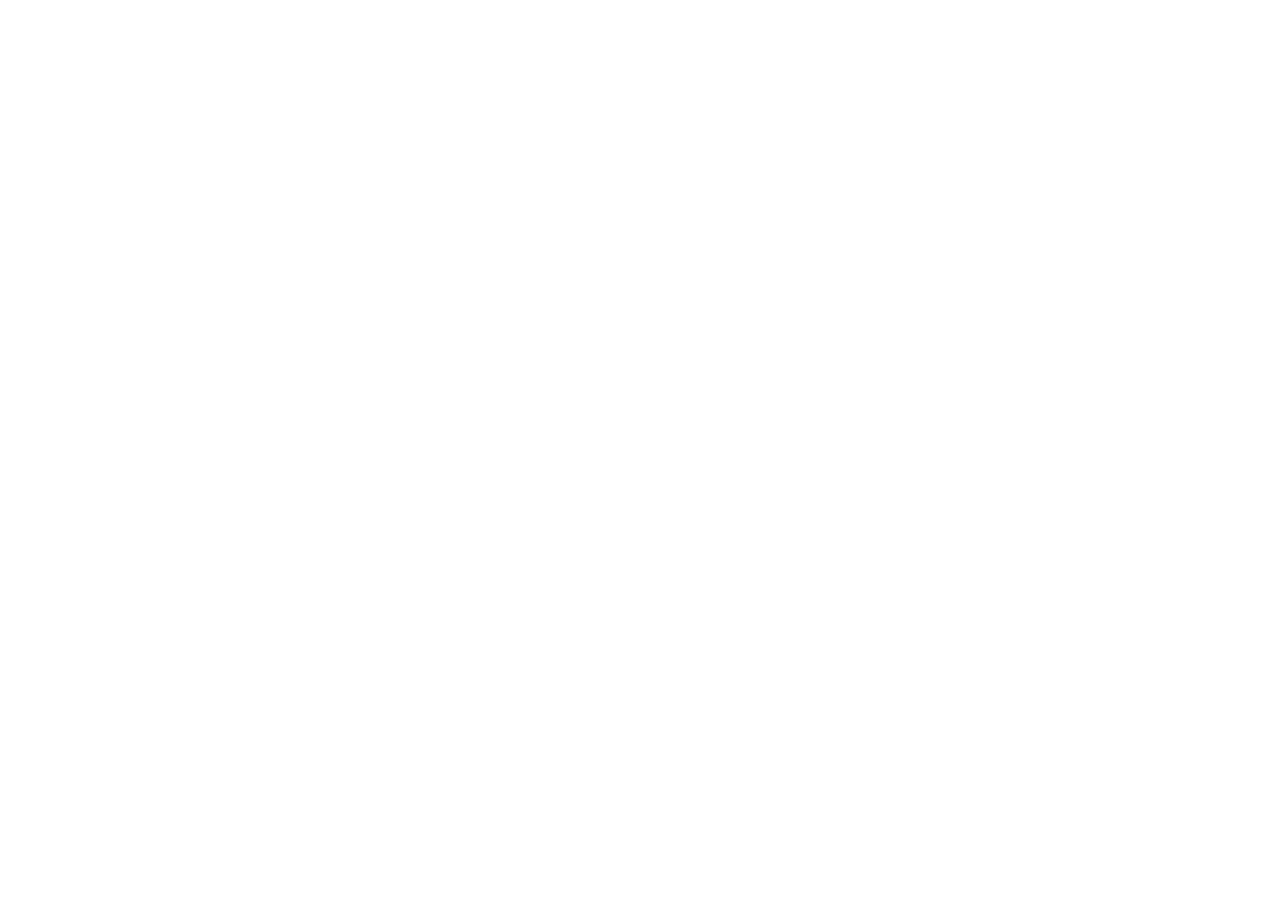
==== index.html @ 7c889d15 "create html and css files" ====
<!DOCTYPE html>
<html lang="en">
  <head>
    <meta charset="UTF-8" />
    <meta name="viewport" content="width=device-width, initial-scale=1.0" />
    <title>Document</title>
    <link rel="stylesheet" href="style.css" />
  </head>
  <body></body>
</html>
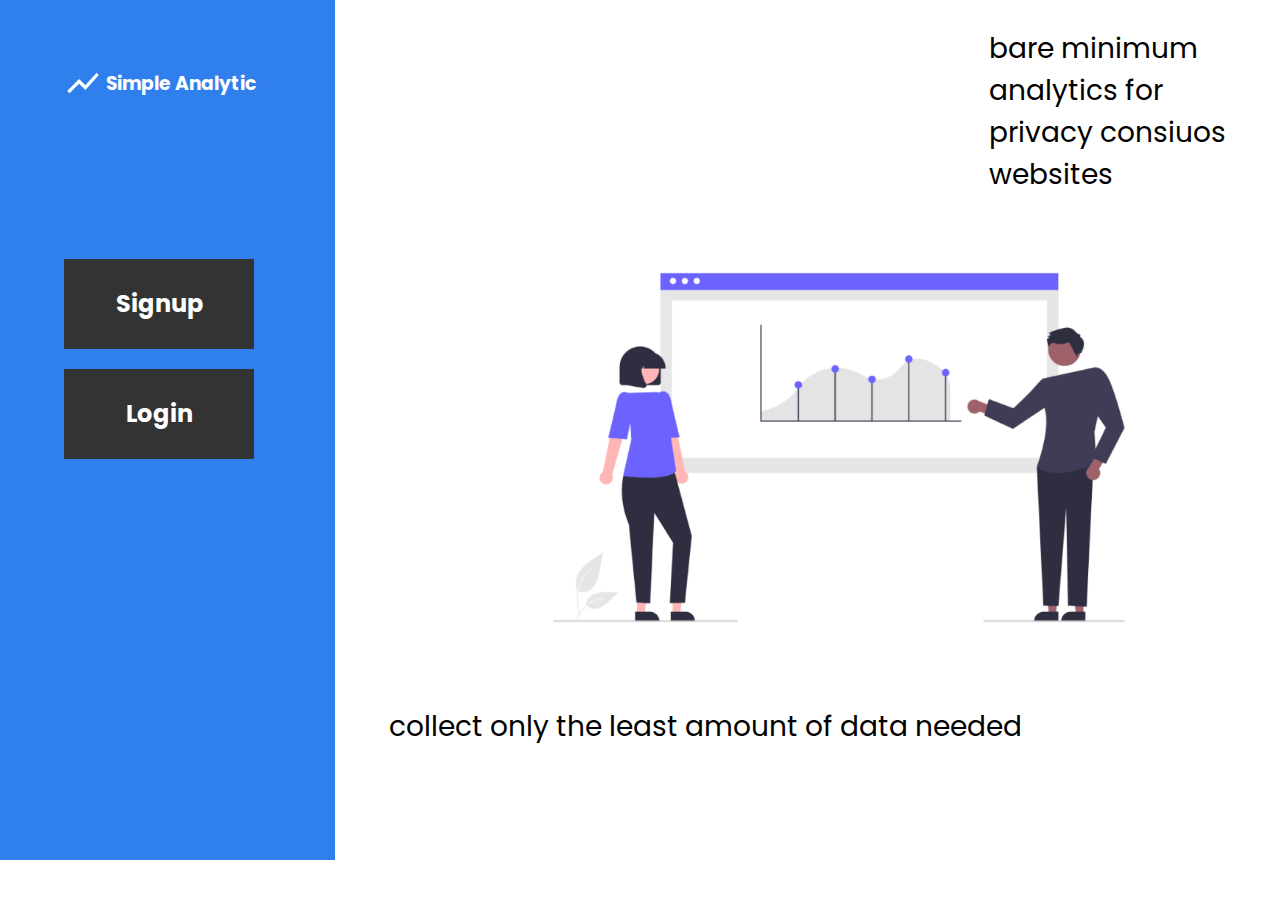
==== commit c0d2111a: "added nav and content" ====
--- a/index.html
+++ b/index.html
@@ -6,5 +6,29 @@
     <title>Document</title>
     <link rel="stylesheet" href="style.css" />
   </head>
-  <body></body>
+  <body>
+    <div class="side-nav">
+      <div class="analitic">
+        <img src="icons/show_chart.svg" alt="vector logo" />
+        <h3>Simple Analytic</h3>
+      </div>
+      <nav class="nav-list">
+        <a href="dashboard.html">
+          <h2 class="black-buttons">Signup</h2>
+          <h2 class="black-buttons">Login</h2>
+        </a>
+      </nav>
+    </div>
+    <div class="main-content">
+      <div>
+        <p class="top-text">
+          bare minimum analytics for privacy consiuos websites
+        </p>
+      </div>
+      <img class="main-image" src="icons/main-image.png" alt="showing chart" />
+      <div>
+        <p class="bottom-text">collect only the least amount of data needed</p>
+      </div>
+    </div>
+  </body>
 </html>
--- a/style.css
+++ b/style.css
@@ -0,0 +1,213 @@
+@import url("https://fonts.googleapis.com/css2?family=Big+Shoulders+Display:wght@400;500&family=DM+Sans:opsz,wght@9..40,100&family=Open+Sans:ital,wght@1,300&family=Oswald:wght@200&family=Pixelify+Sans&family=Poppins:wght@300;600;700&family=Press+Start+2P&family=Roboto:ital,wght@0,100;0,300;1,300;1,400&family=Ultra&display=swap");
+
+body {
+  font-family: Poppins;
+  margin: 0;
+  padding: 0;
+  box-sizing: border-box;
+}
+
+.side-nav {
+  display: inline-block;
+  vertical-align: top;
+  padding: 64px;
+  background-color: #2f80ed;
+  box-sizing: border-box;
+  color: white;
+  height: 100%;
+}
+/* DASHBOARD  */
+.content {
+  display: inline-block;
+  width: 70%;
+  padding: 44px;
+  height: 100%;
+}
+.analitic {
+  margin-right: 14px;
+}
+.analitic h3 {
+  display: inline;
+  vertical-align: middle;
+  color: white;
+}
+.analitic img {
+  display: inline;
+  vertical-align: middle;
+}
+.nav-list {
+  margin-top: 157px;
+}
+.nav-list img,
+a {
+  vertical-align: middle;
+  margin-right: 15px;
+  height: 100%;
+}
+
+.float-right {
+  float: right;
+}
+.nav-list a {
+  display: block;
+  color: white;
+  line-height: 50px;
+  text-decoration: none;
+  font-weight: 700;
+}
+.logout {
+  cursor: pointer;
+  margin-top: 550px;
+}
+.logout img {
+  margin-right: 4px;
+  vertical-align: middle;
+}
+.logout-btn {
+  border: none;
+  background-color: unset;
+  color: white;
+  vertical-align: middle;
+  font-family: Poppins;
+  font-size: 18px;
+  font-weight: 700;
+  cursor: pointer;
+}
+
+.title {
+  color: #515151;
+  font-size: 24px;
+  font-weight: 700;
+}
+.headline-text {
+  color: #333;
+  font-size: 24px;
+  font-weight: 700;
+}
+
+.view-block {
+  display: inline-block;
+  margin-left: 10%;
+  border-radius: 25px;
+  padding: 40px 70px;
+  background-color: #333;
+}
+.view-block span {
+  font-weight: 700;
+  color: white;
+}
+.count {
+  font-size: 36px;
+}
+
+.pages-text {
+  display: inline-block;
+  box-sizing: border-box;
+  width: 100%;
+  font-size: 18px;
+  font-weight: 700;
+  color: #4f4f4f;
+  border: 1px solid #bdbdbd;
+  padding: 20px 39px;
+}
+.dashboard-page {
+  margin-top: 153px;
+}
+.dashboard-page a {
+  color: white;
+  text-decoration: none;
+  font-weight: 700;
+}
+/* DASHBOARD */
+
+/* SETTINGS */
+.setting-content {
+  display: inline-block;
+  padding: 30px;
+}
+.box {
+  border: 1px solid #828282;
+  text-align: center;
+  background: #fff;
+  padding: 24px;
+  width: 400px;
+  margin-bottom: 20px;
+}
+.check {
+  border: 1px solid #828282;
+  text-align: center;
+  background: #fff;
+  padding: 24px;
+  width: 400px;
+  /* height: 75px; */
+}
+.label {
+  font-weight: bold;
+}
+
+#checkbox {
+  display: inline;
+  vertical-align: middle;
+  margin-left: 230px;
+  width: 40px;
+  height: 40px;
+}
+#email {
+  margin-left: 50px;
+  border: none;
+}
+#password {
+  border: none;
+  margin-left: 130px;
+}
+.save-btn {
+  border: none;
+  background-color: #333;
+  color: white;
+  font-weight: bold;
+  font-size: 24px;
+  padding: 20px;
+  width: 150px;
+}
+
+/* index page */
+
+.black-buttons {
+  border: none;
+  background-color: #333;
+  color: white;
+  font-weight: bold;
+  font-size: 24px;
+  padding: 20px;
+  width: 150px;
+  text-align: center;
+}
+
+.main-content {
+  display: inline-block;
+  width: 70%;
+  height: 100%;
+}
+
+.top-text {
+  padding-left: 650px;
+  font-size: 28px;
+}
+
+.main-image {
+  display: inline-block;
+}
+
+.bottom-text {
+  font-size: 28px;
+  margin-left: 50px;
+}
+
+.side-nav {
+  height: 860px;
+}
+
+.main-image {
+  width: 700px;
+  margin-left: 150px;
+}
